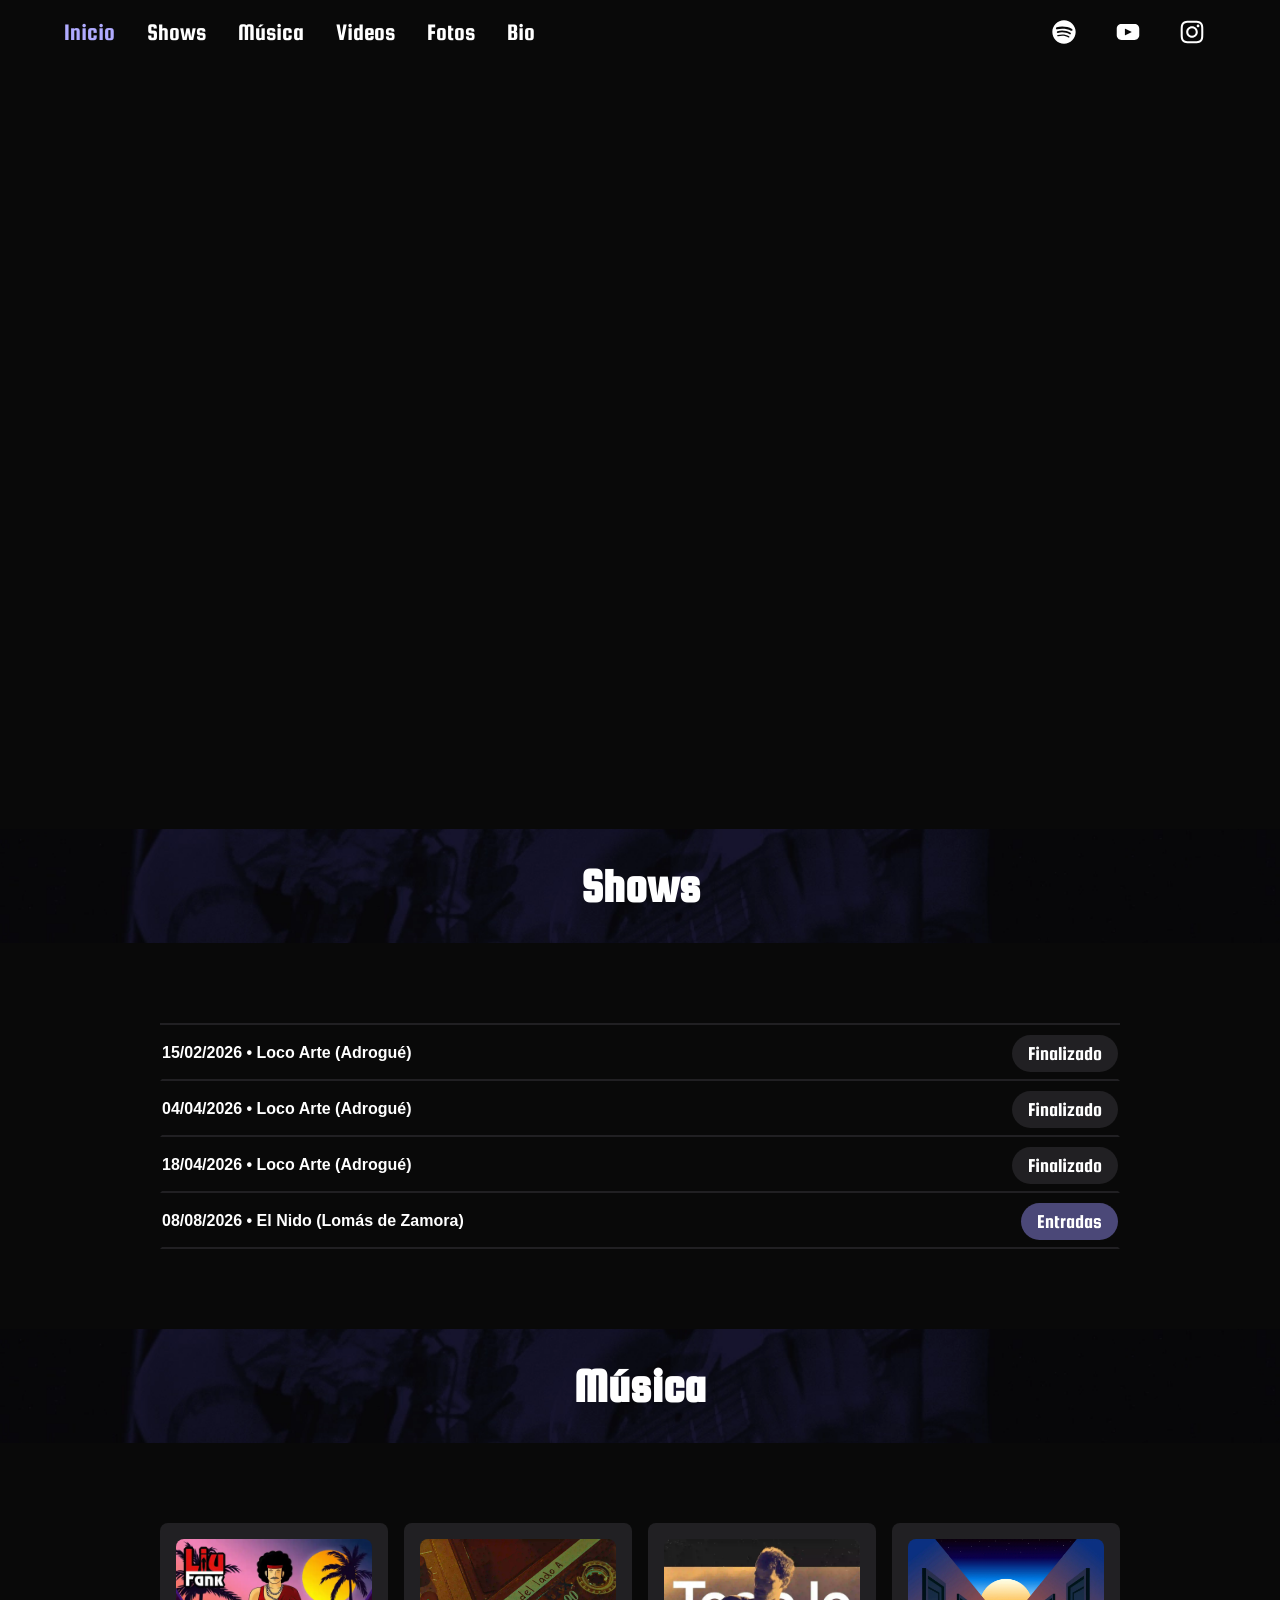
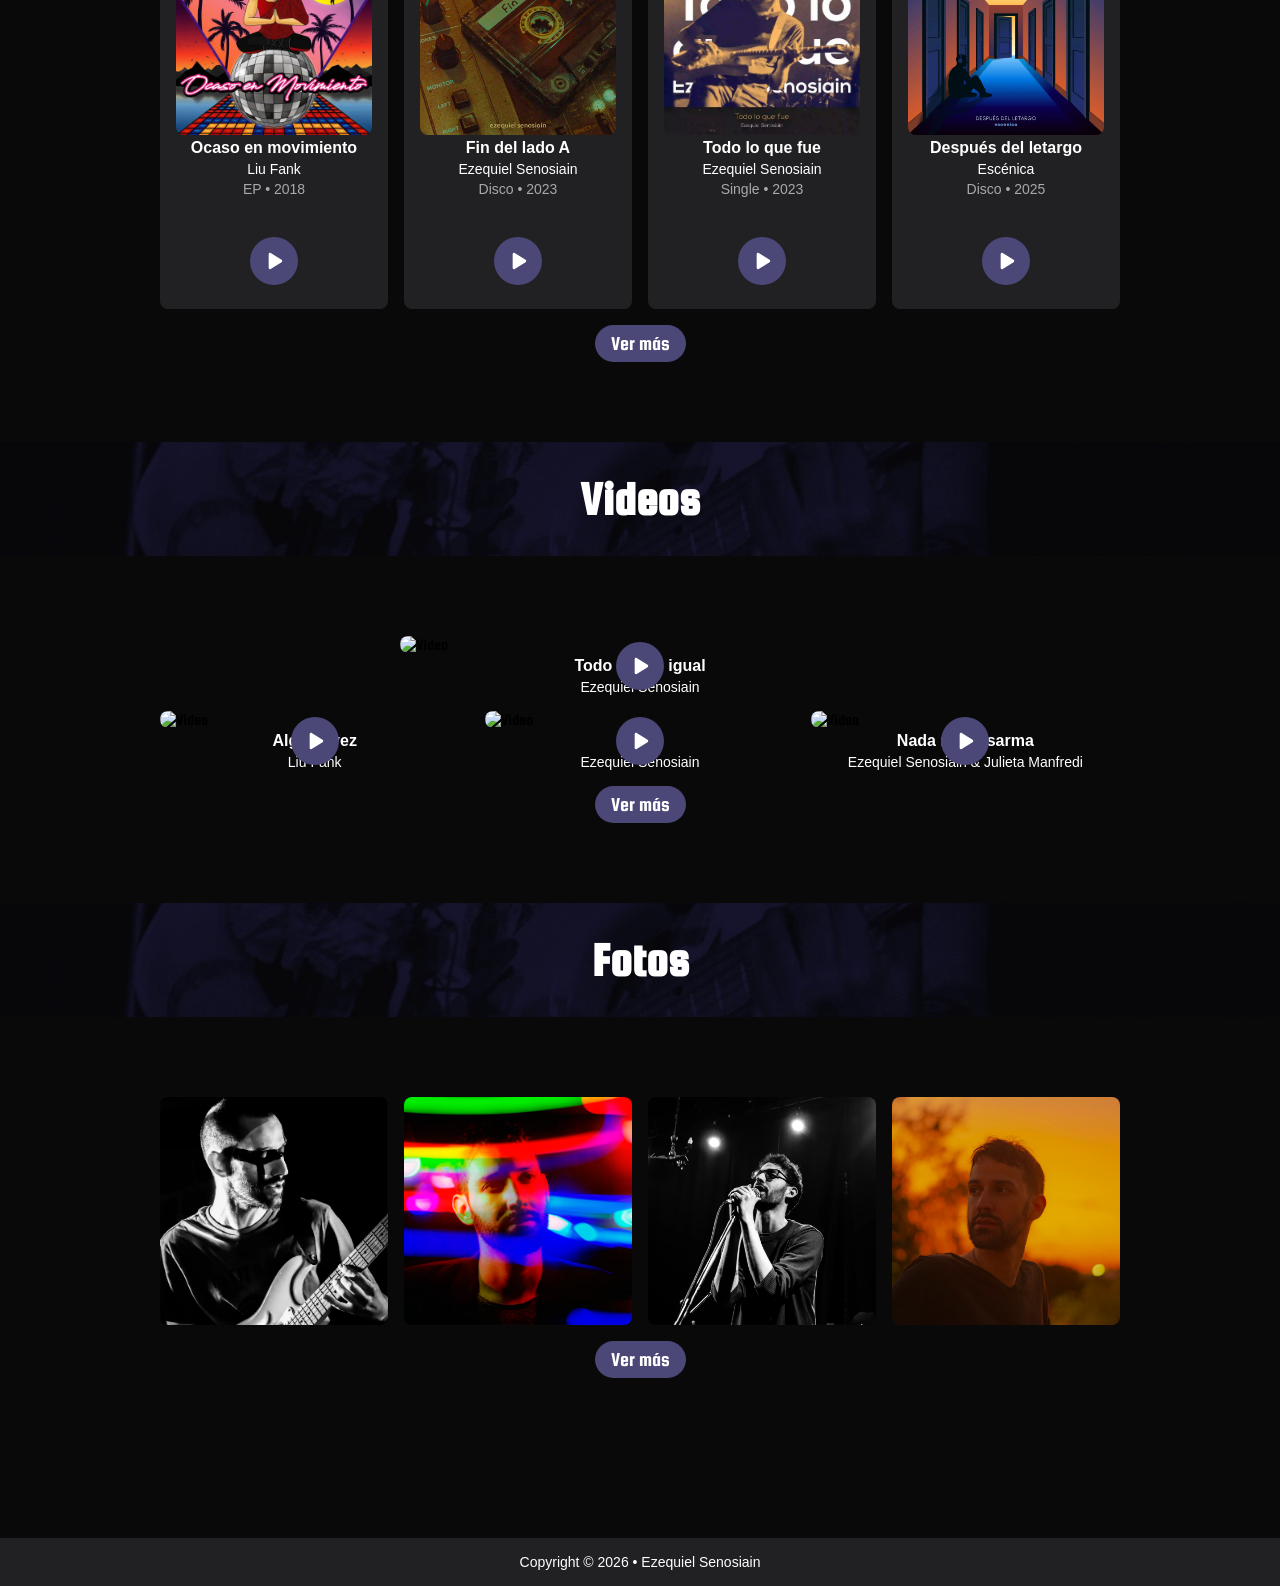
==== index.html @ 1e5896a6 "Ajuste nav 2" ====
<!DOCTYPE html>
<html lang="es">

<head>
  <meta charset="UTF-8">
  <meta name="viewport" content="width=device-width, initial-scale=1.0">
  <meta name="description" content="Página principal de Ezequiel Senosiain">
  <meta name="keywords" content="Rock, Pop, Música, Banda, Ezequiel Senosiain">
  <title>Ezequiel Senosiain Música</title>
  <link rel="icon" href="img/favicon.ico">
  <link rel="stylesheet" href="css/style.css">
  <link rel="preconnect" href="https://fonts.googleapis.com">
  <link rel="preconnect" href="https://fonts.gstatic.com" crossorigin>
  <link href="https://fonts.googleapis.com/css2?family=Squada+One&display=swap" rel="stylesheet">
</head>

<body>
  <div class="page-content">
    <nav>
      <div class="navbar-container">
        <div class="navbar-menu">
          <button class="menu-button">
            <img src="img/icon-menu.svg" alt="Menú">
          </button>
          <div class="mobile-menu">
            <a style="color:#b0abff;">Inicio</a>
            <a href="#shows">Shows</a>
            <a href="#musica">Música</a>
            <a href="#videos">Videos</a>
            <a href="#fotos">Fotos</a>
            <a href="#bio">Bio</a>
          </div>
        </div>
        <div class="navbar-list">
          <a style="color:#b0abff;">Inicio</a>
          <a href="#shows">Shows</a>
          <a href="#musica">Música</a>
          <a href="#videos">Videos</a>
          <a href="#fotos">Fotos</a>
          <a href="#bio">Bio</a>
        </div>
        <div class="navbar-icon">
          <a href="https://open.spotify.com/intl-es/artist/4K44rSnCrC6ad8hj2NhEwT?si=UeeBcHFSRdKjfZlVwPXPOQ"
            target="_blank">
            <img src="img/icon-spotify.svg" alt="Spotify">
          </a>
          <a href="https://www.youtube.com/@ezesenosiain" target="_blank">
            <img src="img/icon-youtube.svg" alt="YouTube">
          </a>
          <a href="https://www.instagram.com/ezesenosiain/" target="_blank">
            <img src="img/icon-instagram.svg" alt="Instagram">
          </a>
        </div>
      </div>
    </nav>
    <section class="hero">
      <div class="slide"></div>
      <div class="slide"></div>
      <div class="slide"></div>
      <div class="slide"></div>
    </section>
    <section id="shows" class="shows-section">
      <div class="title-container">
        <h2>Shows</h2>
      </div>
      <hr class="line">
      <div class="event">
        <div class="line-event">
          <h3>15/02/2026 • Loco Arte (Adrogué)</h3>
          <a class="button" style="background-color:#212023;">
            Finalizado
          </a>
        </div>
      </div>
      <div class="event">
        <div class="line-event">
          <h3>04/04/2026 • Loco Arte (Adrogué)</h3>
          <a class="button" style="background-color:#212023;">
            Finalizado
          </a>
        </div>
      </div>
      <div class="event">
        <div class="line-event">
          <h3>18/04/2026 • Loco Arte (Adrogué)</h3>
          <a class="button" style="background-color:#212023;">
            Finalizado
          </a>
        </div>
      </div>
      <div class="event">
        <div class="line-event">
          <h3>08/08/2026 • El Nido (Lomás de Zamora)</h3>
          <a class="button" href="#" target="_blank">
            Entradas
          </a>
        </div>
      </div>
    </section>
    <section id="musica" class="music-section">
      <div class="title-container">
        <h2>Música</h2>
      </div>
      <div class="cards-music">
        <div class="card-music-container">
          <div class="card-music-content">
            <img src="img/cover-liufank.webp" alt="Ocaso en movimiento" class="disc-cover">
            <h3>Ocaso en movimiento</h3>
            <p>Liu Fank</p>
            <p class="music-year">EP • 2018</p>
          </div>
          <div class="icon-play">
            <a href="https://open.spotify.com/intl-es/album/2t55ZbEkxcFBUMgRE4lZax?si=_8STKxIXREKU5x-Nero0jQ"
              target="_blank">
              <img src="img/icon-play.svg" alt="Play">
            </a>
          </div>
        </div>
        <div class="card-music-container">
          <div class="card-music-content">
            <img src="img/cover-findelladoa.webp" alt="Fin del lado A" class="disc-cover">
            <h3>Fin del lado A</h3>
            <p>Ezequiel Senosiain</p>
            <p class="music-year">Disco • 2023</p>
          </div>
          <div class="icon-play">
            <a href="https://open.spotify.com/intl-es/album/6UKOVWnMzSbBM662RzM1a7?si=0-JkX3CyQ8q1DPiOK93d9A"
              target="_blank">
              <img src="img/icon-play.svg" alt="Play">
            </a>
          </div>
        </div>
        <div class="card-music-container">
          <div class="card-music-content">
            <img src="img/cover-todoloquefue.webp" alt="Todo lo que fue" class="disc-cover">
            <h3>Todo lo que fue</h3>
            <p>Ezequiel Senosiain</p>
            <p class="music-year">Single • 2023</p>
          </div>
          <div class="icon-play">
            <a href="https://open.spotify.com/intl-es/track/05XVFDAAZY1Ipnfu5CLjnl?si=95dc203174614f52" target="_blank">
              <img src="img/icon-play.svg" alt="Play">
            </a>
          </div>
        </div>
        <div class="card-music-container">
          <div class="card-music-content">
            <img src="img/cover-escenica.webp" alt="Después del letargo" class="disc-cover">
            <h3>Después del letargo</h3>
            <p>Escénica</p>
            <p class="music-year">Disco • 2025</p>
          </div>
          <div class="icon-play">
            <a href="https://open.spotify.com/intl-es/album/4aRHLbcKeiA76E1z8jkJA0?si=Go7uL-JCRTO-aL_GE3U2ag"
              target="_blank">
              <img src="img/icon-play.svg" alt="Play">
            </a>
          </div>
        </div>
      </div>
      <div class="button-container">
        <a class="button" href="sections/musica.html">
          Ver más
        </a>
      </div>
    </section>
    <section id="videos" class="video-section">
      <div class="title-container">
        <h2>Videos</h2>
      </div>
      <div class="video-card" data-video="gJ23t1LAoVU">
        <img src="https://img.youtube.com/vi/gJ23t1LAoVU/maxresdefault.jpg" alt="Video">
        <div class="play-button">
          <img src="img/icon-play.svg" alt="Play">
        </div>
        <h3>Todo siguió igual</h3>
        <p>Ezequiel Senosiain</p>
      </div>
      <div class="cards-video">
        <div class="video-card-2" data-video="E89IVzqG6W4">
          <img src="https://img.youtube.com/vi/E89IVzqG6W4/maxresdefault.jpg" alt="Video">
          <div class="play-button">
            <img src="img/icon-play.svg" alt="Play">
          </div>
          <h3>Alguna vez</h3>
          <p>Liu Fank</p>
        </div>
        <div class="video-card-2" data-video="8SYBSenbj8k">
          <img src="https://img.youtube.com/vi/8SYBSenbj8k/maxresdefault.jpg" alt="Video">
          <div class="play-button">
            <img src="img/icon-play.svg" alt="Play">
          </div>
          <h3>Viaje</h3>
          <p>Ezequiel Senosiain</p>
        </div>
        <div class="video-card-2" data-video="ojiI0A5KMuk">
          <img src="https://img.youtube.com/vi/ojiI0A5KMuk/maxresdefault.jpg" alt="Video">
          <div class="play-button">
            <img src="img/icon-play.svg" alt="Play">
          </div>
          <h3>Nada me desarma</h3>
          <p>Ezequiel Senosiain & Julieta Manfredi</p>
        </div>
      </div>
      <div class="button-container">
        <a class="button" href="sections/videos.html">
          Ver más
        </a>
      </div>
    </section>
    <section id="fotos" class="foto-section">
      <div class="title-container">
        <h2>Fotos</h2>
      </div>
      <div class="gallery">
        <div class="gallery-item">
          <img src="img/foto-9.webp" alt="Kabuki">
        </div>
        <div class="gallery-item">
          <img src="img/foto-17.webp" alt="Foto para perfil de Spotify">
        </div>
        <div class="gallery-item">
          <img src="img/foto-18.webp" alt="En vivo en El Padilla">
        </div>
        <div class="gallery-item">
          <img src="img/foto-19.webp" alt="Atardecer">
        </div>
      </div>
      <div class="image-modal">
        <span class="close-image">✕</span>
        <img id="modalImage" src="" alt="">
      </div>
      <div class="button-container">
        <a class="button" href="sections/fotos.html">
          Ver más
        </a>
      </div>
    </section>
  </div>
  <footer>
    <p>Copyright © 2026 • Ezequiel Senosiain</p>
  </footer>
  <div class="video-modal">
    <div class="modal-content">
      <button class="close-video">✕
      </button>
      <iframe id="youtubePlayer" allow="autoplay; encrypted-media; picture-in-picture" allowfullscreen>
      </iframe>
    </div>
  </div>
  <script src="js/script.js"></script>
</body>

</html>
---- css/style.css ----
* {
box-sizing: border-box;
}

html {
scroll-behavior: smooth;
}

body {
margin: 0;
min-height: 100vh;
display: flex;
flex-direction: column;
background: #090909;
font-family: "Squada One", sans-serif;
font-weight: 400;
font-style: normal;
}

.page-content {
flex: 1;
}

nav {
height: 4rem;
background: #090909;
display: flex;
align-items: center;
}

.navbar-container {
width: 100%;
padding: 0 4rem;
display: flex;
align-items: center;
justify-content: space-between;
}

.navbar-container a {
color: #FFF;
text-decoration: none;
}

.navbar-container a:hover {
color: #b0abff;
}

.navbar-list {
display: flex;
gap: 2rem;
font-size: 1.5rem;
}

.title-container {
background-image: url("../img/back-title.webp");
background-size: cover;
background-position: center;
background-repeat: no-repeat;
display: flex;
justify-content: center;
padding: 2rem 0;
margin-bottom: 5rem;
width: 100%;
}

h2 {
color: #FFF;
margin: 0rem;
font-size: 3rem;
}

.navbar-menu {
display: none;
position: static;
}

.menu-button {
background: none;
border: none;
cursor: pointer;
padding: 0;
}

.menu-button img {
width: 2rem;
}

.mobile-menu {
display: none;
position: absolute;
top: 4rem;
left: 0;
right: 0;
width: 100%;
flex-direction: column;
align-items: center;
gap: 1rem;
padding: 1rem 0 1.5rem 0;
background: #090909;
z-index: 10;
font-size: 1.5rem;
}

.mobile-menu.active {
display: flex;
}

.navbar-icon {
display: flex;
gap: 1rem;
}

.navbar-icon a {
width: 3rem;
height: 3rem;
}

.navbar-icon a:hover {
border-radius: 100%;
background: #4b4878;
}

.hero {
position: relative;
height: 85vh;
overflow: hidden;
background: #090909;
}

.slide {
position: absolute;
inset: 0;
background-size: cover;
background-position: top center;
opacity: 0;
animation: heroSlider 20s infinite;
}

.slide:nth-child(1) {
background-image: url("../img/banner1.webp");
}

.slide:nth-child(2) {
background-image: url("../img/banner2.webp");
animation-delay: 5s;
}

.slide:nth-child(3) {
background-image: url("../img/banner3.webp");
animation-delay: 10s;
}

.slide:nth-child(4) {
background-image: url("../img/banner4.webp");
animation-delay: 15s;
}

@keyframes heroSlider {
0%,
100% {
  opacity: 0;
}

5%,
25% {
  opacity: 1;
}

30% {
  opacity: 0;
}
}

.all-music-card {
display: flex;
flex-direction: column;
gap: 1rem;
}

.cards-music {
display: grid;
grid-template-columns: repeat(4, 1fr);
gap: 1rem;
padding: 0rem 10rem;
}

.card-music-container {
width: 15rem;
display: flex;
flex-direction: column;
align-items: center;
gap: 2rem;
background: #212023;
border-radius: 8px;
padding: 1rem;
width: 100%;
justify-content: space-between;
}

.card-music-content {
display: flex;
flex-direction: column;
align-items: center;
gap: 0.25rem;
}

.disc-cover {
width: 100%;
border-radius: 8px;
}

h3,
p {
color: white;
text-align: center;
margin: 0;
}

h3 {
font-family: 'Segoe UI', Tahoma, Geneva, Verdana, sans-serif;
font-size: 1rem;
}

p {
font-family: 'Segoe UI', Tahoma, Geneva, Verdana, sans-serif;
font-size: .875rem;
}

.music-year {
color: #a9a9a9;
}

.icon-play a {
display: flex;
align-items: center;
justify-content: center;
width: 3rem;
height: 3rem;
margin: .5rem 0;
border-radius: 100%;
background:#4b4878;
}

.icon-play a:hover {
background:#2e2c4b;
}

.icon-play img {
width: 2rem;
height: 2rem;
}

.button-container {
display: flex;
justify-content: center;
margin: 1rem 0rem 5rem 0rem;
}

.button {
padding: .5rem 1rem;
border-radius: 9999px;
color: white;
text-decoration: none;
font-size: 1.25rem;
background: #4b4878;
}

.button:hover {
background: #2e2c4b;
}

.block-text {
display: flex;
height: 4rem;
align-items: center;
justify-content: center;
}

.video-card {
display: flex;
flex-direction: column;
align-items: center;
position: relative;
cursor: pointer;
width: 100%;
height: auto;
padding: 0rem 25rem;
border-radius: 8px;
gap: 0.25rem;
}

.video-card img {
width: 100%;
display: block;
border-radius: 8px;
}

.cards-video {
display: grid;
grid-template-columns: repeat(3, 1fr);
gap: 1rem;
margin: 1rem 10rem;
}

.video-card-2 {
display: flex;
flex-direction: column;
align-items: center;
position: relative;
cursor: pointer;
width: 100%;
height: auto;
border-radius: 8px;
gap: 0.25rem;
}

.video-card-2 img {
width: 100%;
display: block;
border-radius: 8px;
}

.play-button {
position: absolute;
top: 50%;
left: 50%;
transform: translate(-50%, -50%);
display: flex;
align-items: center;
justify-content: center;
width: 3rem;
height: 3rem;
border-radius: 100%;
background:#4b4878;
}

.play-button:hover {
background:#2e2c4b;
}

.play-button img {
width: 2rem;
height: 2rem;
}

.video-modal {
display: none;
position: fixed;
inset: 0;
background: rgba(0, 0, 0, .85);
justify-content: center;
align-items: center;
z-index: 999;
}

.video-modal.active {
display: flex;
}

.modal-content {
width: 90%;
max-width: 1000px;
}

.modal-content iframe {
width: 100%;
aspect-ratio: 16/9;
}

.gallery-content {
display: flex;
flex-direction: column;
gap: 1rem;
}

.gallery {
display: grid;
grid-template-columns: repeat(4, 1fr);
gap: 1rem;
padding: 0 10rem;
}

.gallery-item {
aspect-ratio: 1;
overflow: hidden;
border-radius: 8px;
cursor: pointer;
}

.gallery-item img {
width: 100%;
height: 100%;
object-fit: cover;
transition: transform .3s ease;
}

.gallery-item:hover img {
transform: scale(1.08);
}

.image-modal {
position: fixed;
inset: 0;
background: rgba(0, 0, 0, .9);
display: none;
justify-content: center;
align-items: center;
z-index: 999;
}

.image-modal.active {
display: flex;
}

.image-modal img {
max-width: 90%;
max-height: 90%;
object-fit: contain;
}

.close-image {
position: absolute;
top: 2rem;
right: 2rem;
color: white;
font-size: 2rem;
cursor: pointer;
}

.shows-section {
padding-bottom: 5rem;
}

.event {
width: 100%;
padding: 0 10rem;
}

.line {
margin: 0 10rem;
border: 1px solid #212023;
}

.line-event {
display: flex;
flex-direction: row;
align-items: center;
justify-content: space-between;
height: 3.5rem;
border: 2px solid #090909;
border-bottom-color: #212023;
}

footer {
display: flex;
flex-direction: column;
background-color: #212023;
display: flex;
justify-content: center;
margin-top: 5rem;
height: 3rem;
align-items: center;
}

@media(max-width:1024px) {
.navbar-container {
padding: 0 1rem;
}

.cards-music {
display: grid;
grid-template-columns: repeat(2, 1fr);
padding: 0rem 1rem;
}

.card-music-container {
gap: 1rem;
}

.video-card {
padding: 0rem 1rem;
}

.modal-content {
width: 100%;
padding: 0rem 1rem;
}

.cards-video {
grid-template-columns: repeat(1, 1fr);
margin: 1rem 1rem;
gap: 1rem;
}

.gallery {
grid-template-columns: repeat(2, 1fr);
padding: 0 1rem;
}

#modalImage {
padding: 1rem;
}

.image-modal img {
max-width: 100%;
max-height: 100%;
}

.line {
margin: 0 1rem;
}

.event {
padding: 0 1rem;
}

.line-event {
padding: 0 1rem;
}
}

@media(max-width:768px) {
nav {
height: auto;
min-height: 4rem;
}

.navbar-container {
flex-wrap: wrap;
}

.navbar-container {
padding: 0 rem;
}

.navbar-menu {
display: block;
}

.navbar-list {
display: none;
}

.hero {
height: 60vh;
}

.line-event {
flex-direction: column;
justify-content: center;
gap: 1rem;
height: 7.5rem;
}
}
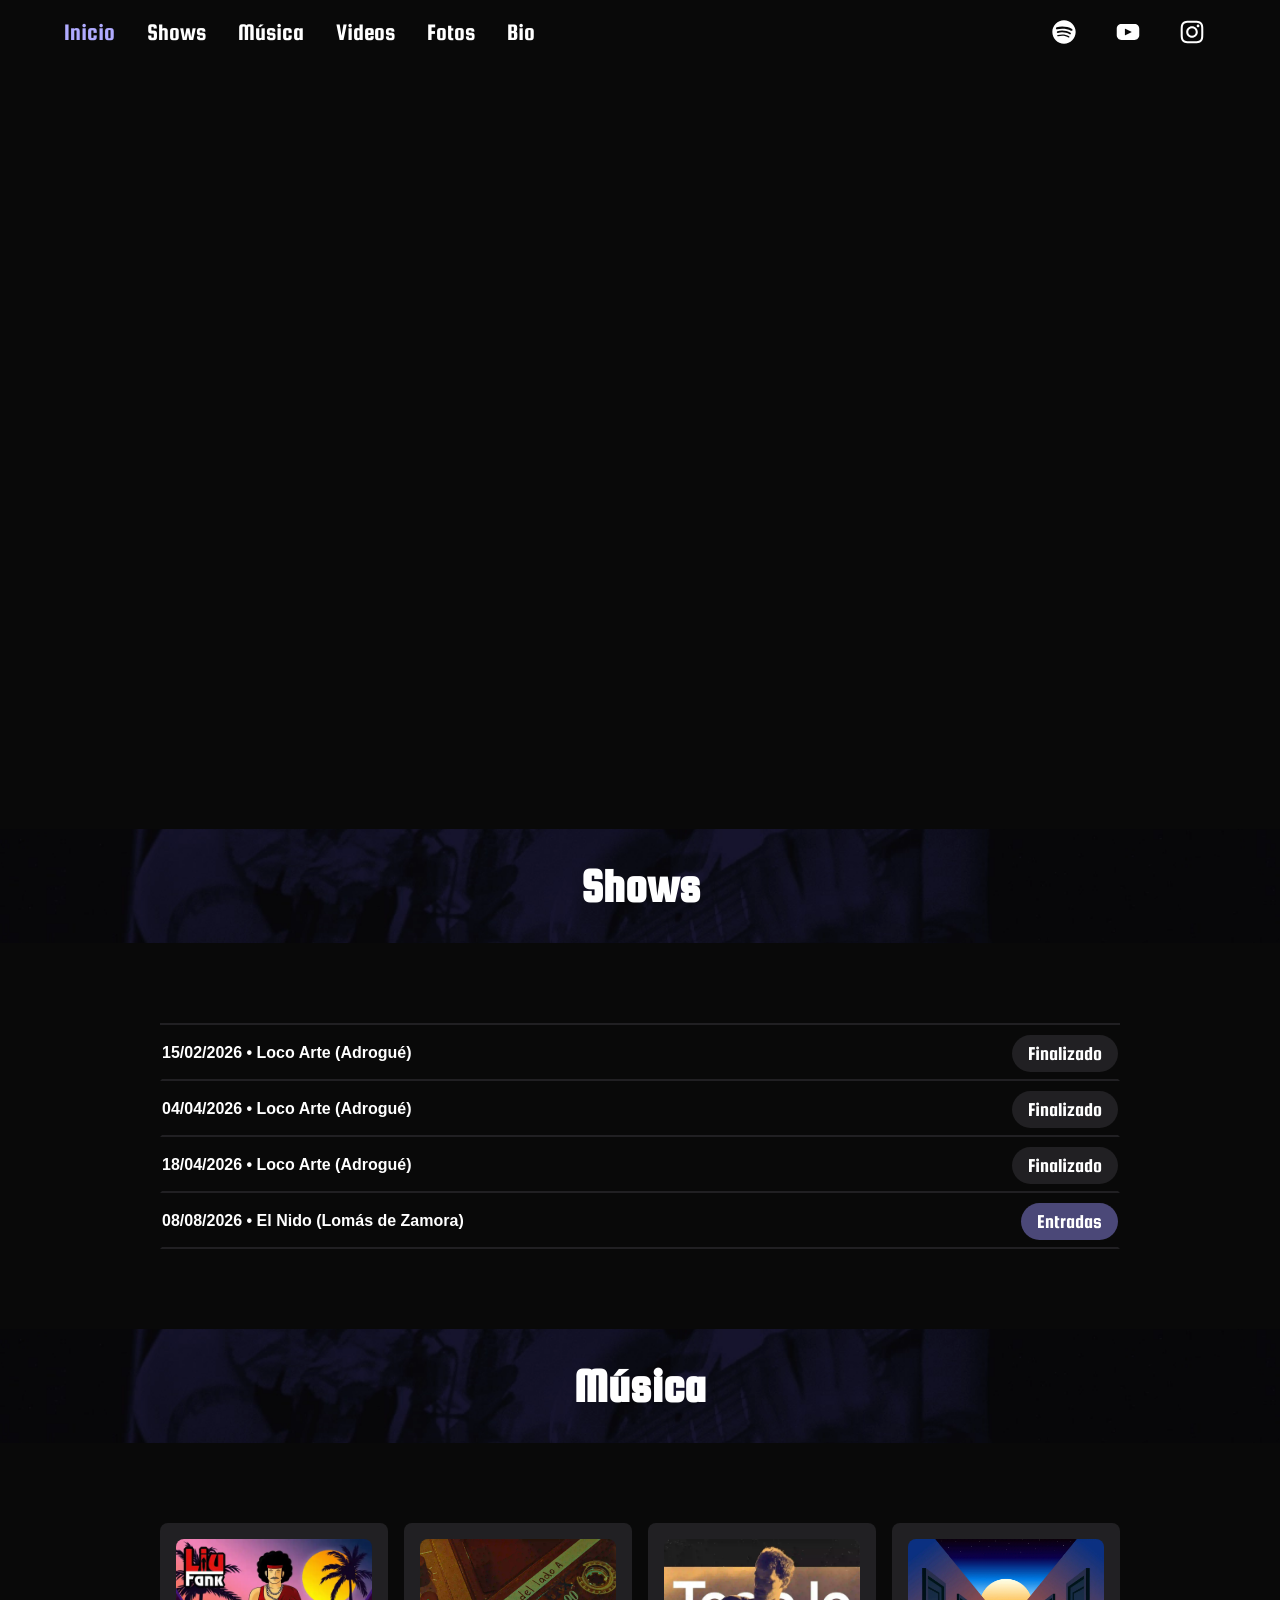
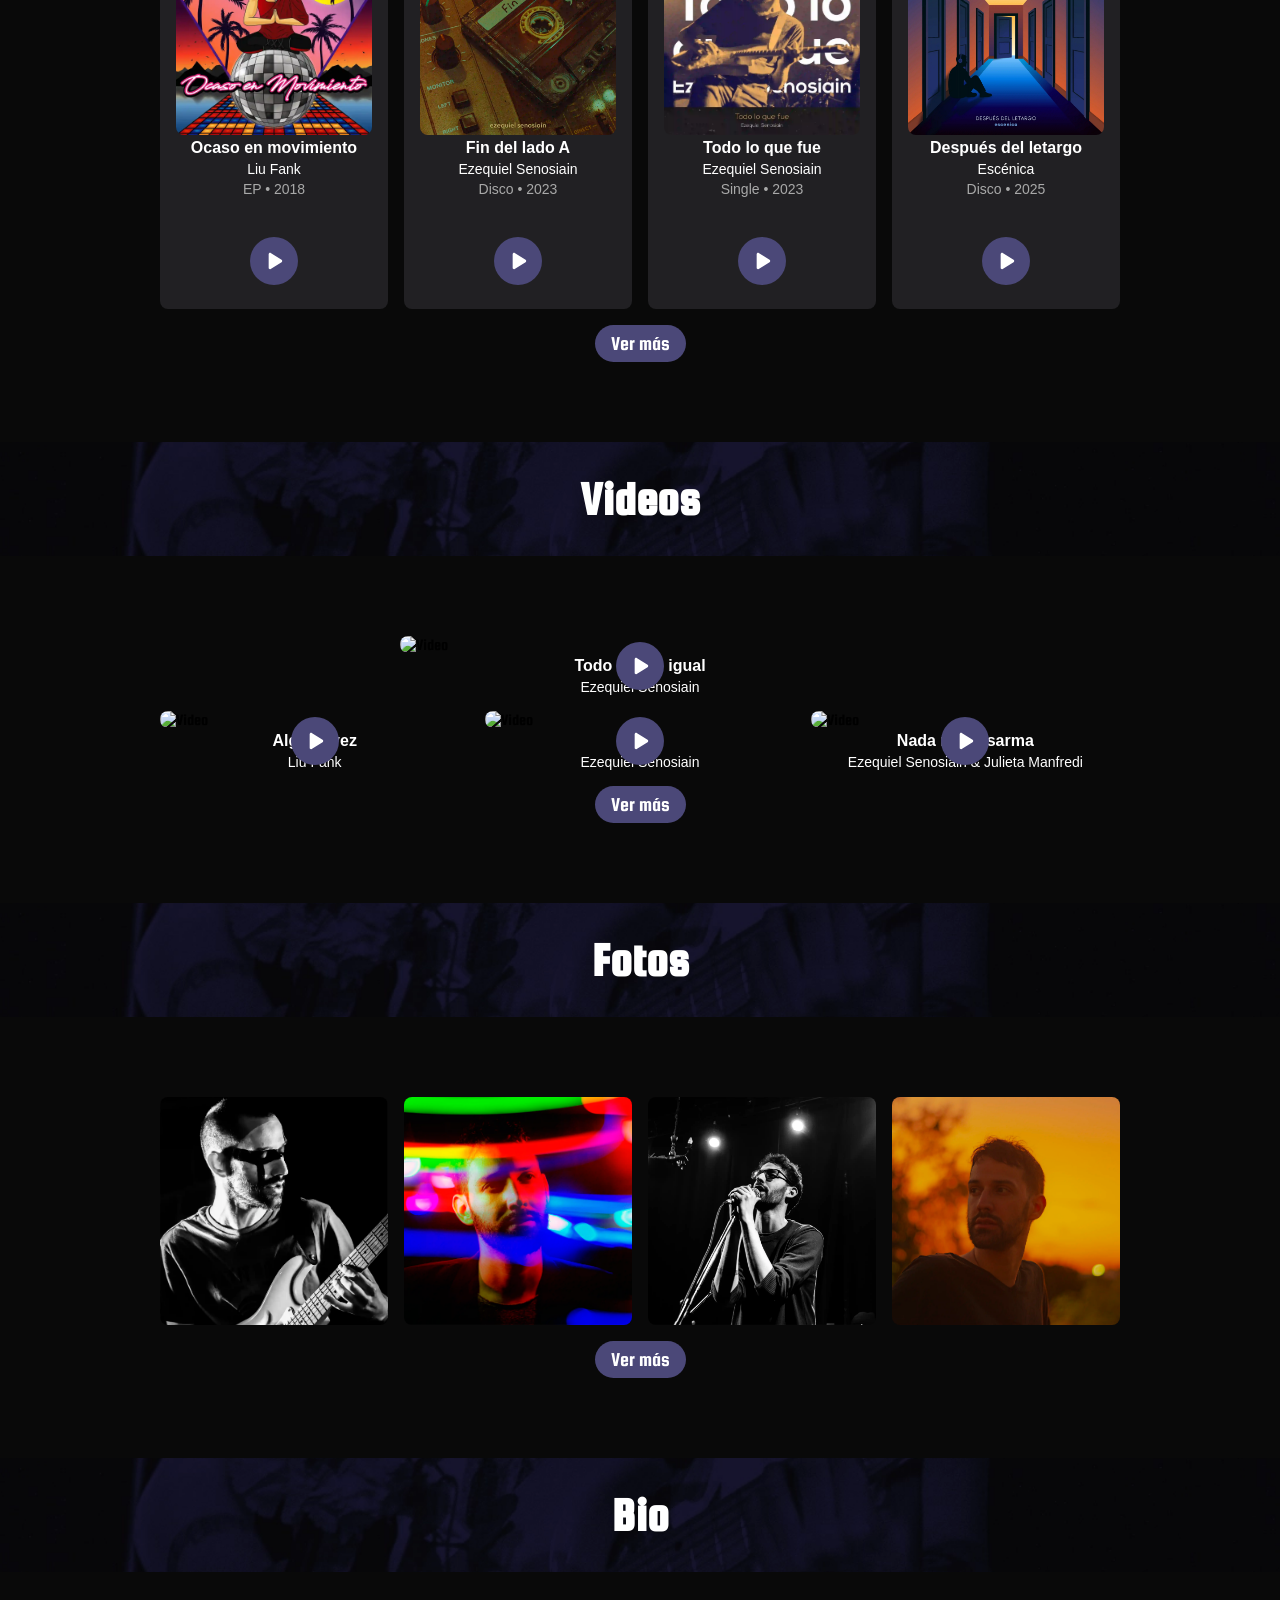
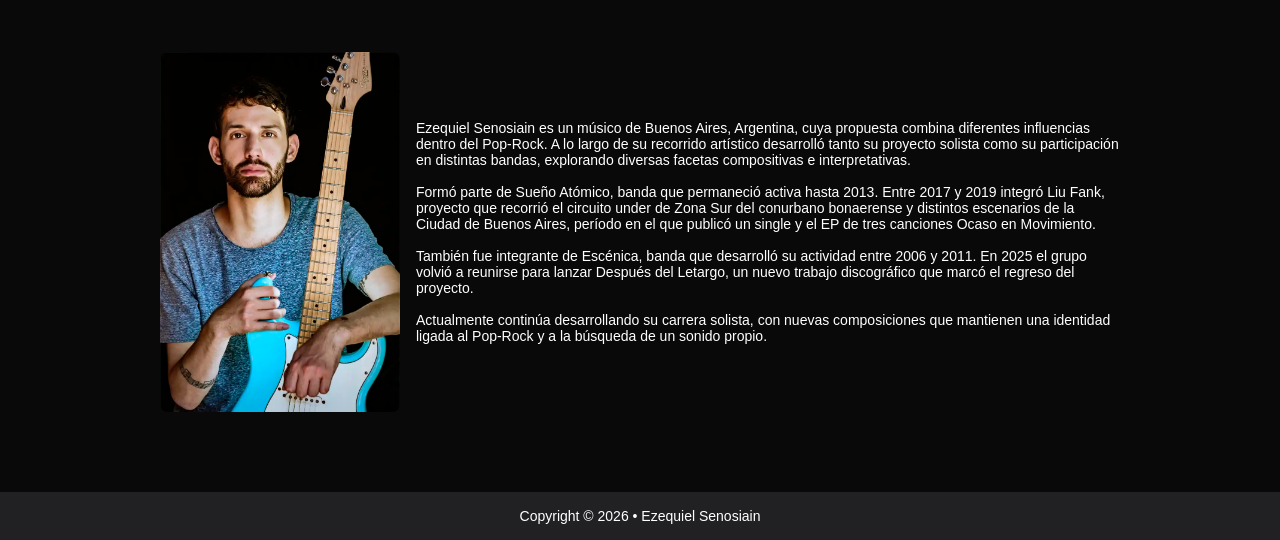
==== commit eebe97a9: "Sección de Bio" ====
--- a/index.html
+++ b/index.html
@@ -236,6 +236,27 @@
         </a>
       </div>
     </section>
+    <section id="bio" class="bio-section">
+      <div class="title-container">
+        <h2>Bio</h2>
+      </div>
+      <div class="bio-content">
+        <img class="foto-bio" src="img/foto-16.webp" alt="Ezequiel Senosiain">
+        <p class="bio-text">Ezequiel Senosiain es un músico de Buenos Aires, Argentina, cuya propuesta combina
+          diferentes influencias dentro del Pop-Rock. A lo
+          largo de su recorrido artístico desarrolló tanto su proyecto solista como su participación en distintas
+          bandas, explorando diversas facetas compositivas e interpretativas.<br><br>
+          Formó parte de Sueño Atómico, banda que permaneció activa hasta 2013. Entre 2017 y 2019 integró Liu Fank,
+          proyecto que recorrió el circuito under de Zona Sur del conurbano bonaerense y distintos escenarios de la
+          Ciudad de Buenos Aires, período en el que publicó un single y el EP de tres canciones Ocaso en
+          Movimiento.<br><br>
+          También fue integrante de Escénica, banda que desarrolló su actividad entre 2006 y 2011. En 2025 el grupo
+          volvió a reunirse para lanzar Después del Letargo, un nuevo trabajo discográfico que marcó el regreso del
+          proyecto.<br><br>
+          Actualmente continúa desarrollando su carrera solista, con nuevas composiciones que mantienen una identidad
+          ligada al Pop-Rock y a la búsqueda de un sonido propio.</p>
+      </div>
+    </section>
   </div>
   <footer>
     <p>Copyright © 2026 • Ezequiel Senosiain</p>
--- a/css/style.css
+++ b/css/style.css
@@ -451,6 +451,24 @@
 border-bottom-color: #212023;
 }
 
+.bio-content {
+display: flex;
+margin: 0 10rem;
+gap: 1rem;
+align-items: center;
+}
+
+.foto-bio {
+width: 15rem;
+height: 100%;
+border-radius: 8px;
+object-fit: cover;
+}
+
+.bio-text {
+text-align: left;
+}
+
 footer {
 display: flex;
 flex-direction: column;
@@ -517,6 +535,10 @@
 .line-event {
 padding: 0 1rem;
 }
+
+.bio-content {
+margin: 0 1rem;
+}
 }
 
 @media(max-width:768px) {
@@ -551,4 +573,16 @@
 gap: 1rem;
 height: 7.5rem;
 }
+
+.bio-content {
+flex-direction: column;
+margin: 0 1rem;
+gap: 1rem;
+}
+
+.foto-bio {
+width: 100%;
+height: 100%;
+object-fit: cover;
+}
 }
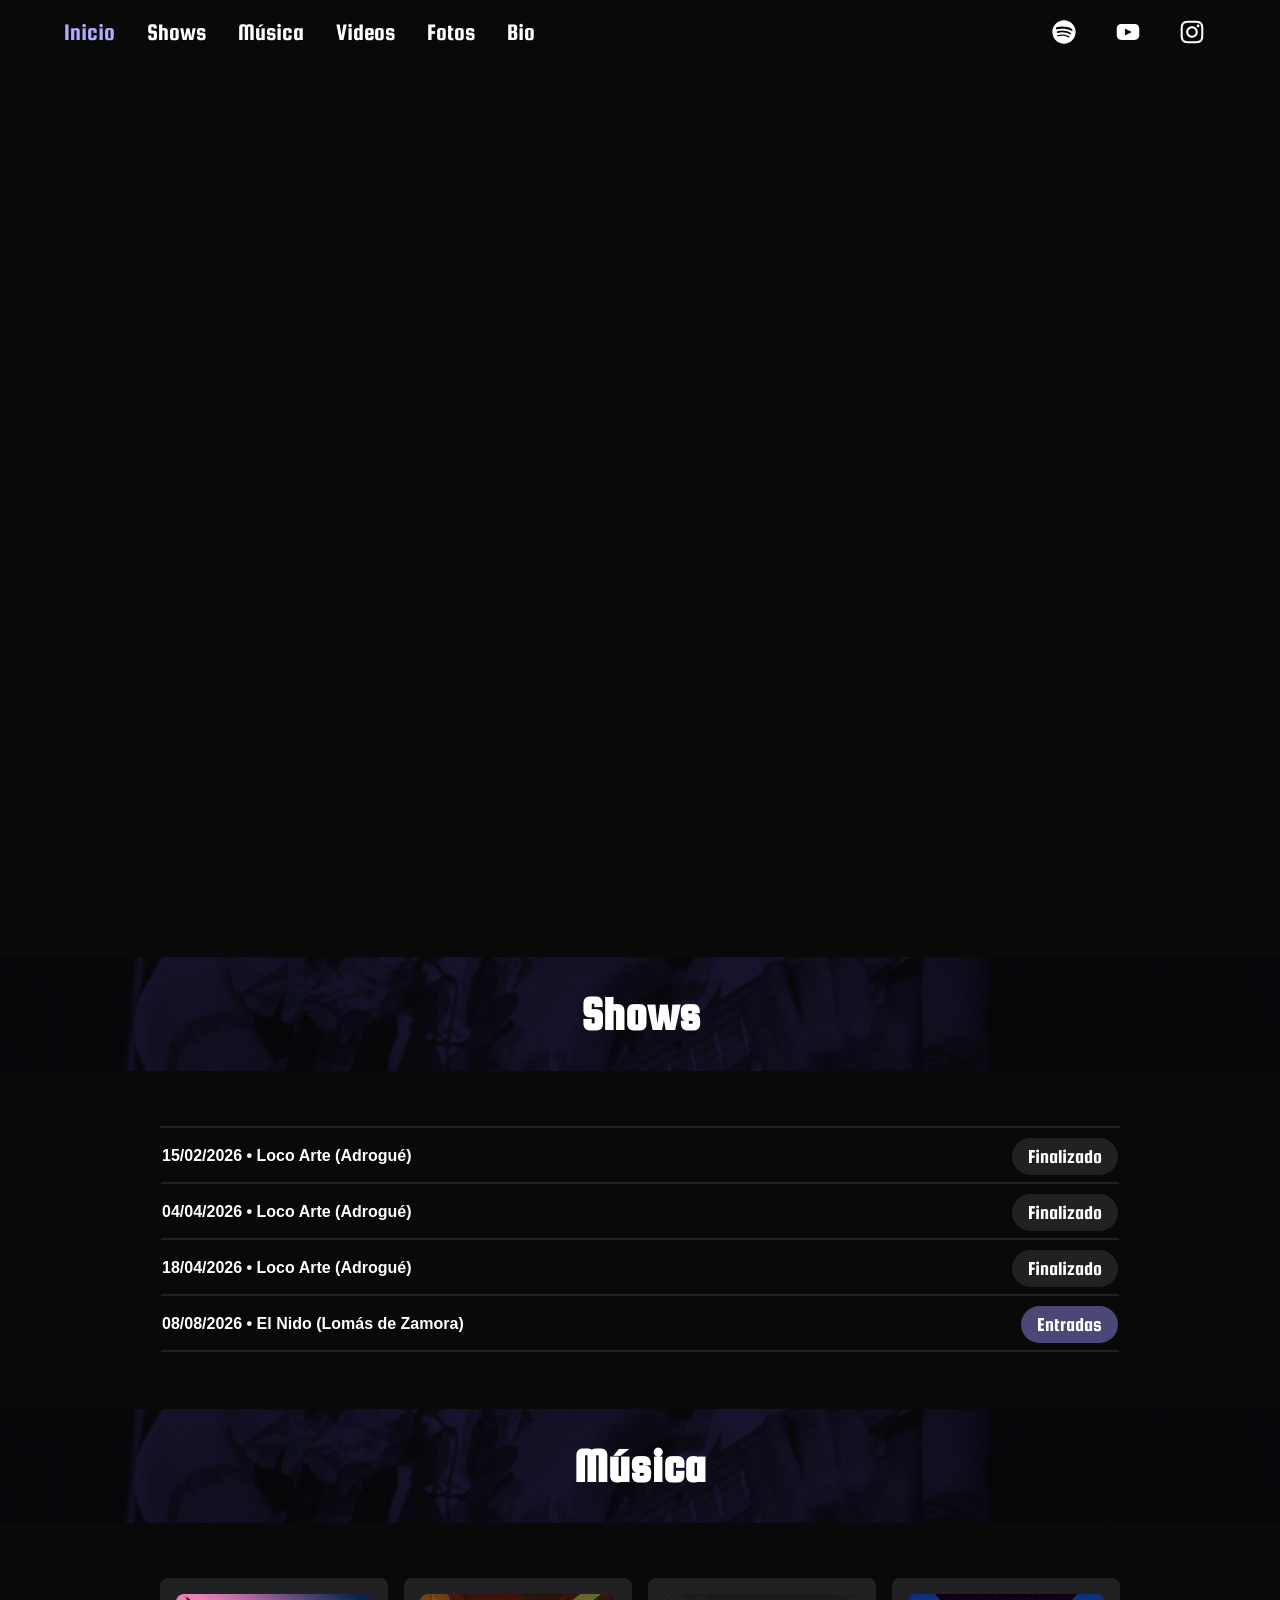
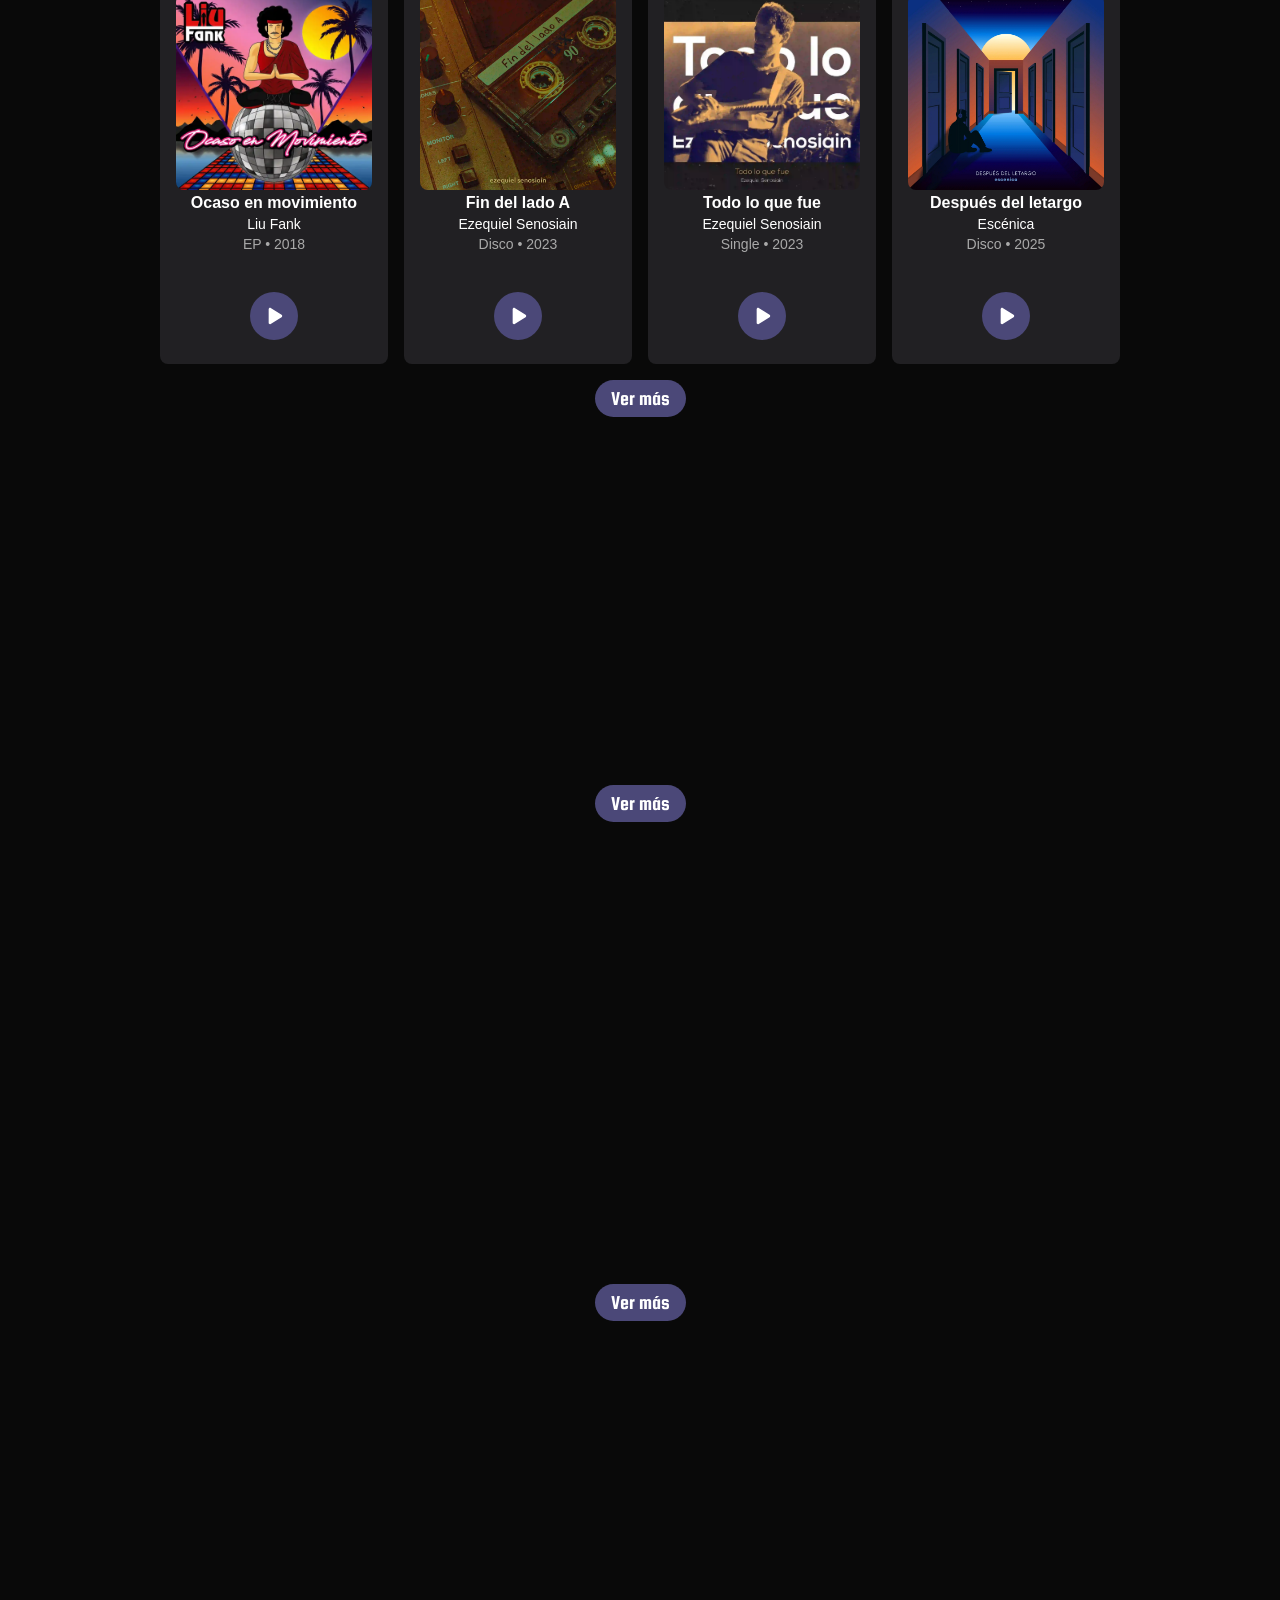
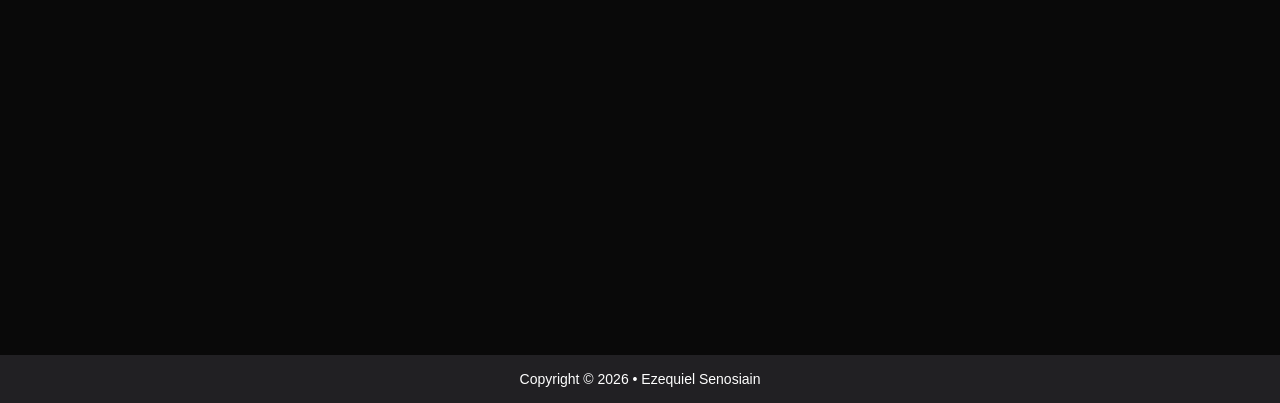
==== commit 7d73ed44: "Ajuste meta datos" ====
--- a/index.html
+++ b/index.html
@@ -4,9 +4,9 @@
 <head>
   <meta charset="UTF-8">
   <meta name="viewport" content="width=device-width, initial-scale=1.0">
-  <meta name="description" content="Página principal de Ezequiel Senosiain">
+  <meta name="description" content="Músico de Buenos Aires, Argentina, cuya propuesta combina diferentes influencias dentro del Pop-Rock">
   <meta name="keywords" content="Rock, Pop, Música, Banda, Ezequiel Senosiain">
-  <title>Ezequiel Senosiain Música</title>
+  <title>Ezequiel Senosiain | Sitio web oficial</title>
   <link rel="icon" href="img/favicon.ico">
   <link rel="stylesheet" href="css/style.css">
   <link rel="preconnect" href="https://fonts.googleapis.com">
--- a/css/style.css
+++ b/css/style.css
@@ -19,6 +19,7 @@
 
 .page-content {
 flex: 1;
+padding-top: 4rem;
 }
 
 nav {
@@ -26,6 +27,16 @@
 background: #090909;
 display: flex;
 align-items: center;
+position: fixed;
+top: 0;
+left: 0;
+width: 100%;
+z-index: 1000;
+transition: transform 0.3s ease;
+}
+
+nav.hide {
+transform: translateY(-100%);
 }
 
 .navbar-container {
@@ -122,9 +133,10 @@
 
 .hero {
 position: relative;
-height: 85vh;
+height: 100vh;
 overflow: hidden;
 background: #090909;
+margin-bottom: -2rem;
 }
 
 .slide {
@@ -253,7 +265,7 @@
 .button-container {
 display: flex;
 justify-content: center;
-margin: 1rem 0rem 5rem 0rem;
+margin: 1rem 0rem 1.5rem 0rem;
 }
 
 .button {
@@ -428,7 +440,7 @@
 }
 
 .shows-section {
-padding-bottom: 5rem;
+margin-bottom: 2rem;
 }
 
 .event {
@@ -475,14 +487,39 @@
 background-color: #212023;
 display: flex;
 justify-content: center;
-margin-top: 5rem;
+margin-top: 3.5rem;
 height: 3rem;
 align-items: center;
+}
+
+.reveal {
+opacity: 0;
+transform: translateY(40px);
+transition: opacity .8s ease, transform .8s ease;
+}
+
+.reveal.show {
+opacity: 1;
+transform: translateY(0);
+}
+
+.cards-music .reveal,
+.cards-video .reveal,
+.gallery .reveal {
+transition-delay: var(--delay);
+}
+
+.title-container.reveal {
+transform: translateY(25px);
 }
 
 @media(max-width:1024px) {
 .navbar-container {
 padding: 0 1rem;
+}
+
+.hero {
+height: 80vh;
 }
 
 .cards-music {
@@ -563,10 +600,6 @@
 display: none;
 }
 
-.hero {
-height: 60vh;
-}
-
 .line-event {
 flex-direction: column;
 justify-content: center;
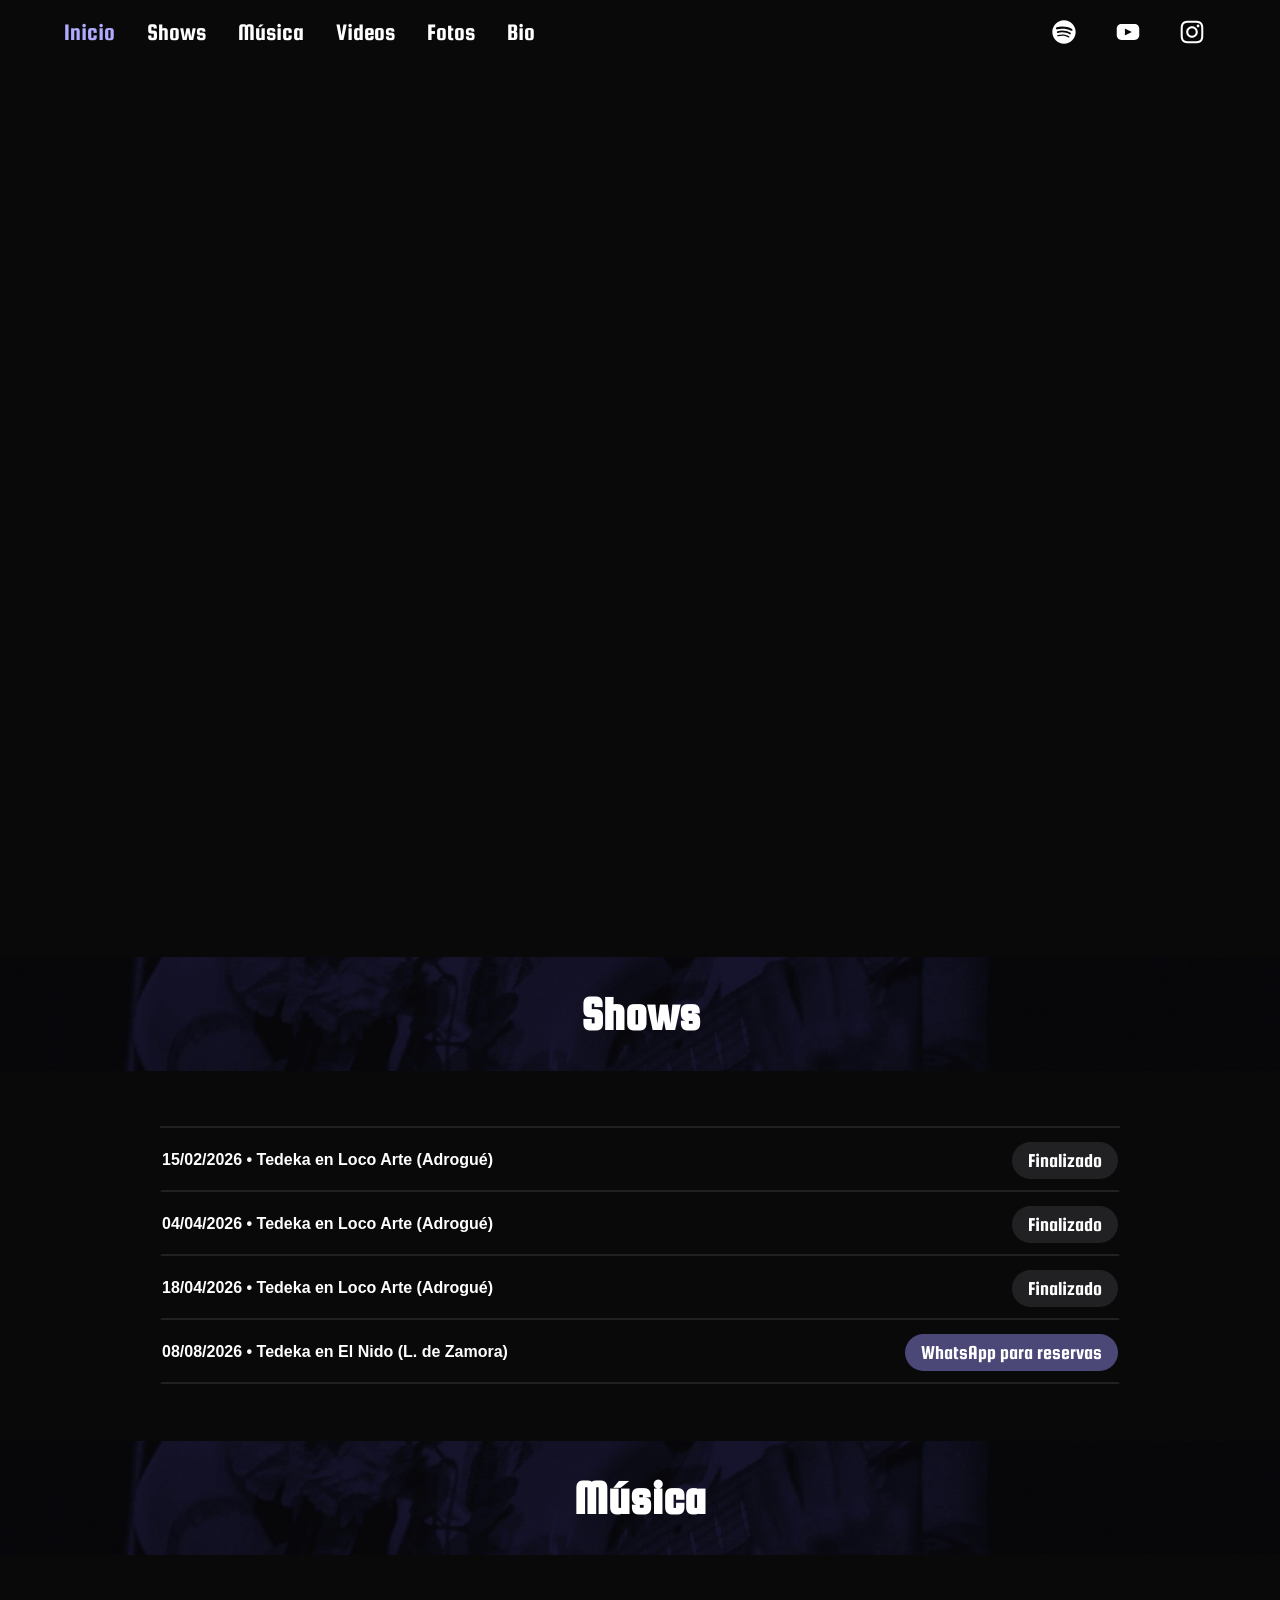
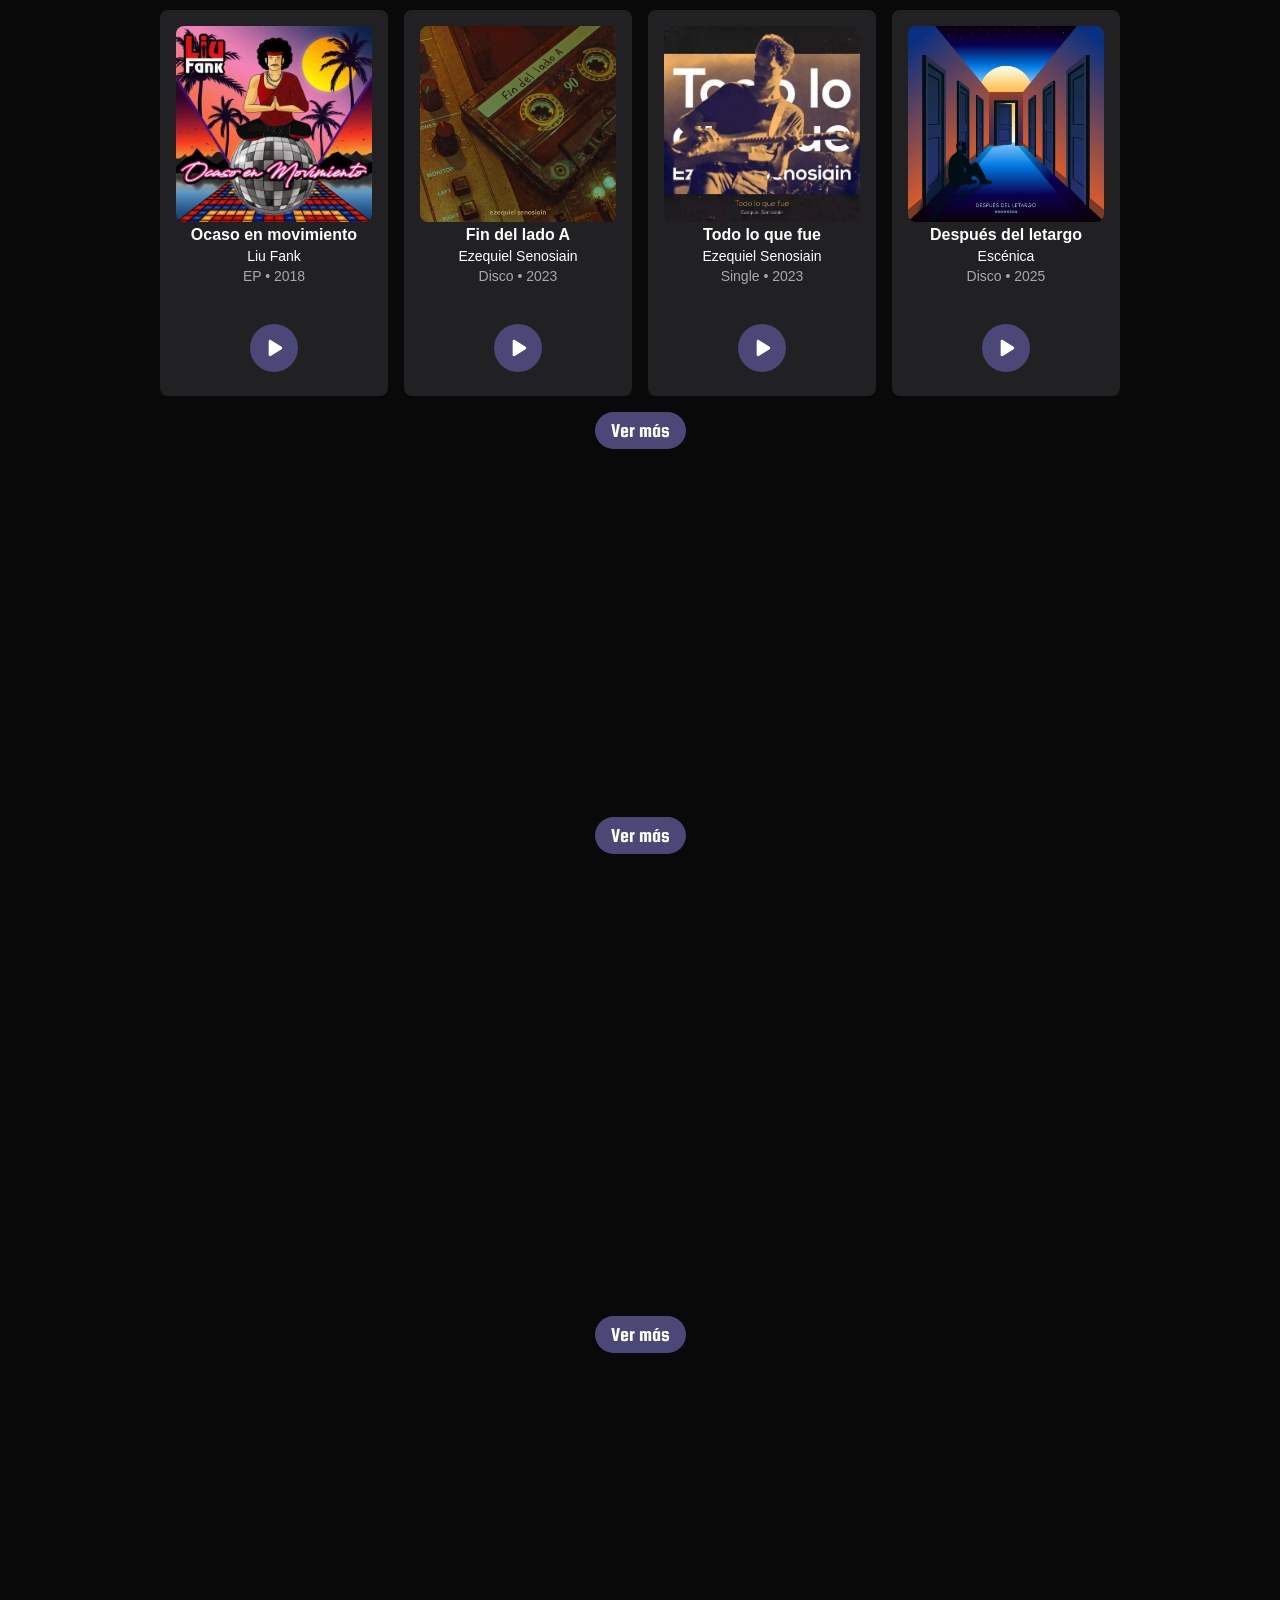
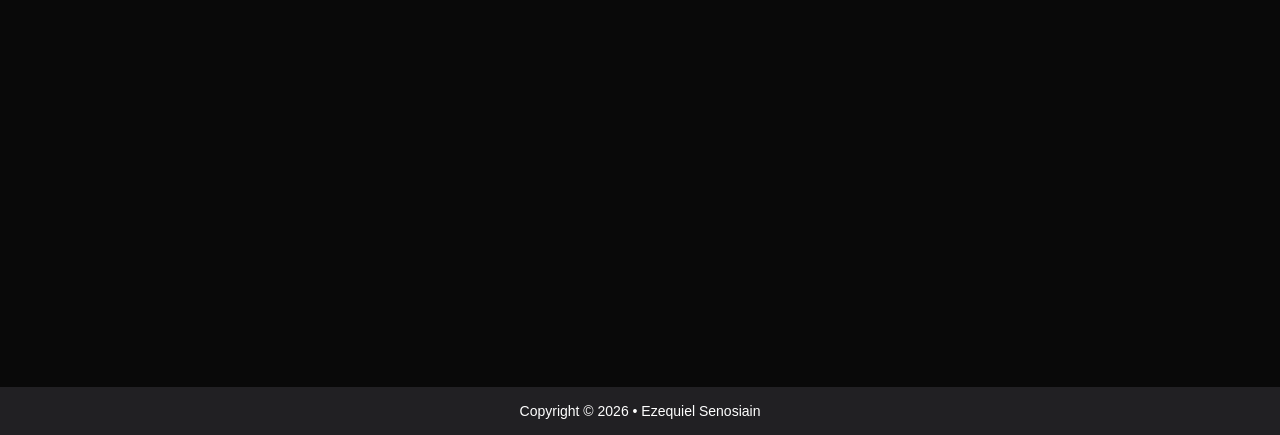
==== commit be0abbd6: "Listo para publicar v1" ====
--- a/index.html
+++ b/index.html
@@ -4,9 +4,15 @@
 <head>
   <meta charset="UTF-8">
   <meta name="viewport" content="width=device-width, initial-scale=1.0">
-  <meta name="description" content="Músico de Buenos Aires, Argentina, cuya propuesta combina diferentes influencias dentro del Pop-Rock">
+  <meta name="description"
+    content="Músico de Buenos Aires, Argentina, cuya propuesta combina diferentes influencias dentro del Pop-Rock">
   <meta name="keywords" content="Rock, Pop, Música, Banda, Ezequiel Senosiain">
-  <title>Ezequiel Senosiain | Sitio web oficial</title>
+  <meta name="theme-color" content="#090909">
+  <meta property="og:title" content="Ezequiel Senosiain | Sitio Oficial">
+  <meta property="og:description" content="Músico de Buenos Aires. Pop-Rock. Discografía, shows y videos.">
+  <meta property="og:image" content="https://i.scdn.co/image/ab67616100005174b475a5dc25f1083647edce4c">
+  <meta property="og:type" content="website">
+  <title>Ezequiel Senosiain | Sitio Web Oficial</title>
   <link rel="icon" href="img/favicon.ico">
   <link rel="stylesheet" href="css/style.css">
   <link rel="preconnect" href="https://fonts.googleapis.com">
@@ -66,7 +72,7 @@
       <hr class="line">
       <div class="event">
         <div class="line-event">
-          <h3>15/02/2026 • Loco Arte (Adrogué)</h3>
+          <h3>15/02/2026 • Tedeka en Loco Arte (Adrogué)</h3>
           <a class="button" style="background-color:#212023;">
             Finalizado
           </a>
@@ -74,7 +80,7 @@
       </div>
       <div class="event">
         <div class="line-event">
-          <h3>04/04/2026 • Loco Arte (Adrogué)</h3>
+          <h3>04/04/2026 • Tedeka en Loco Arte (Adrogué)</h3>
           <a class="button" style="background-color:#212023;">
             Finalizado
           </a>
@@ -82,7 +88,7 @@
       </div>
       <div class="event">
         <div class="line-event">
-          <h3>18/04/2026 • Loco Arte (Adrogué)</h3>
+          <h3>18/04/2026 • Tedeka en Loco Arte (Adrogué)</h3>
           <a class="button" style="background-color:#212023;">
             Finalizado
           </a>
@@ -90,9 +96,9 @@
       </div>
       <div class="event">
         <div class="line-event">
-          <h3>08/08/2026 • El Nido (Lomás de Zamora)</h3>
-          <a class="button" href="#" target="_blank">
-            Entradas
+          <h3>08/08/2026 • Tedeka en El Nido (L. de Zamora)</h3>
+          <a class="button" href="https://wa.me/5491166885719" target="_blank">
+            WhatsApp para reservas
           </a>
         </div>
       </div>
--- a/css/style.css
+++ b/css/style.css
@@ -458,7 +458,7 @@
 flex-direction: row;
 align-items: center;
 justify-content: space-between;
-height: 3.5rem;
+height: 4rem;
 border: 2px solid #090909;
 border-bottom-color: #212023;
 }
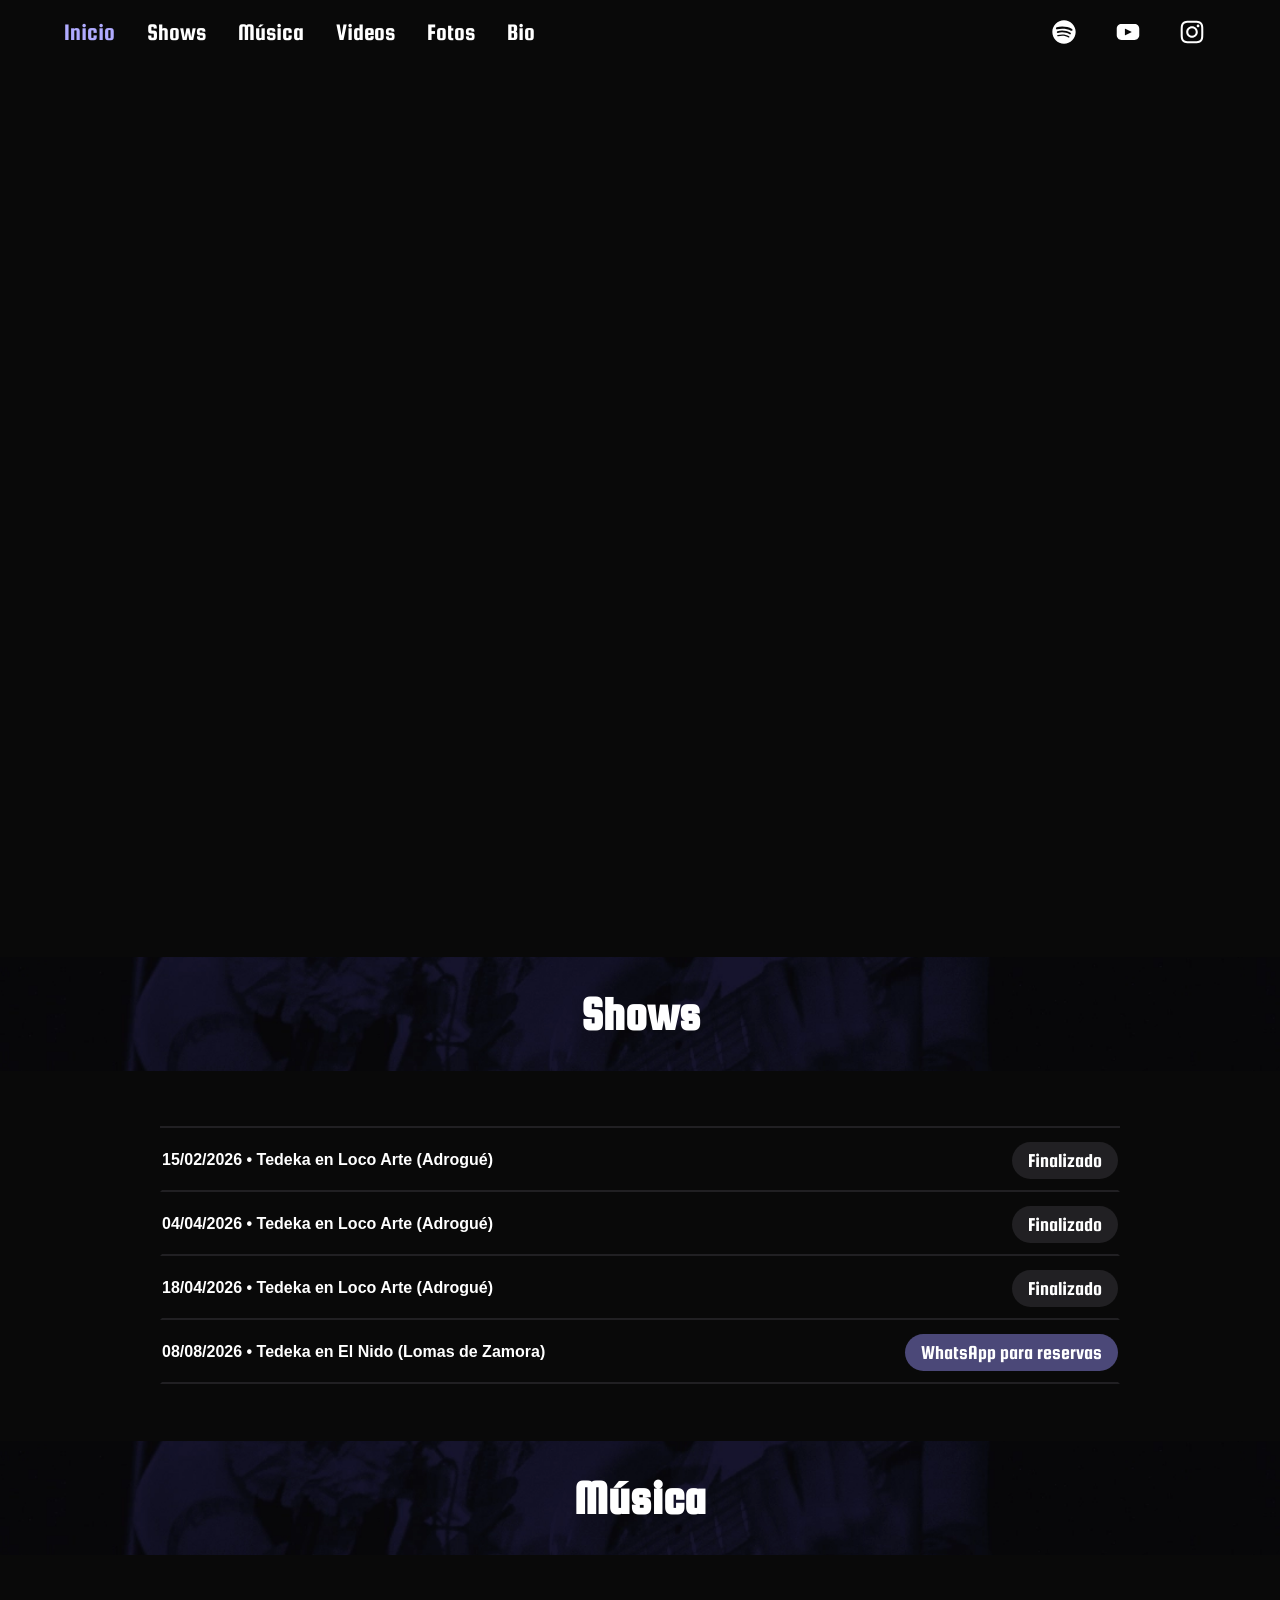
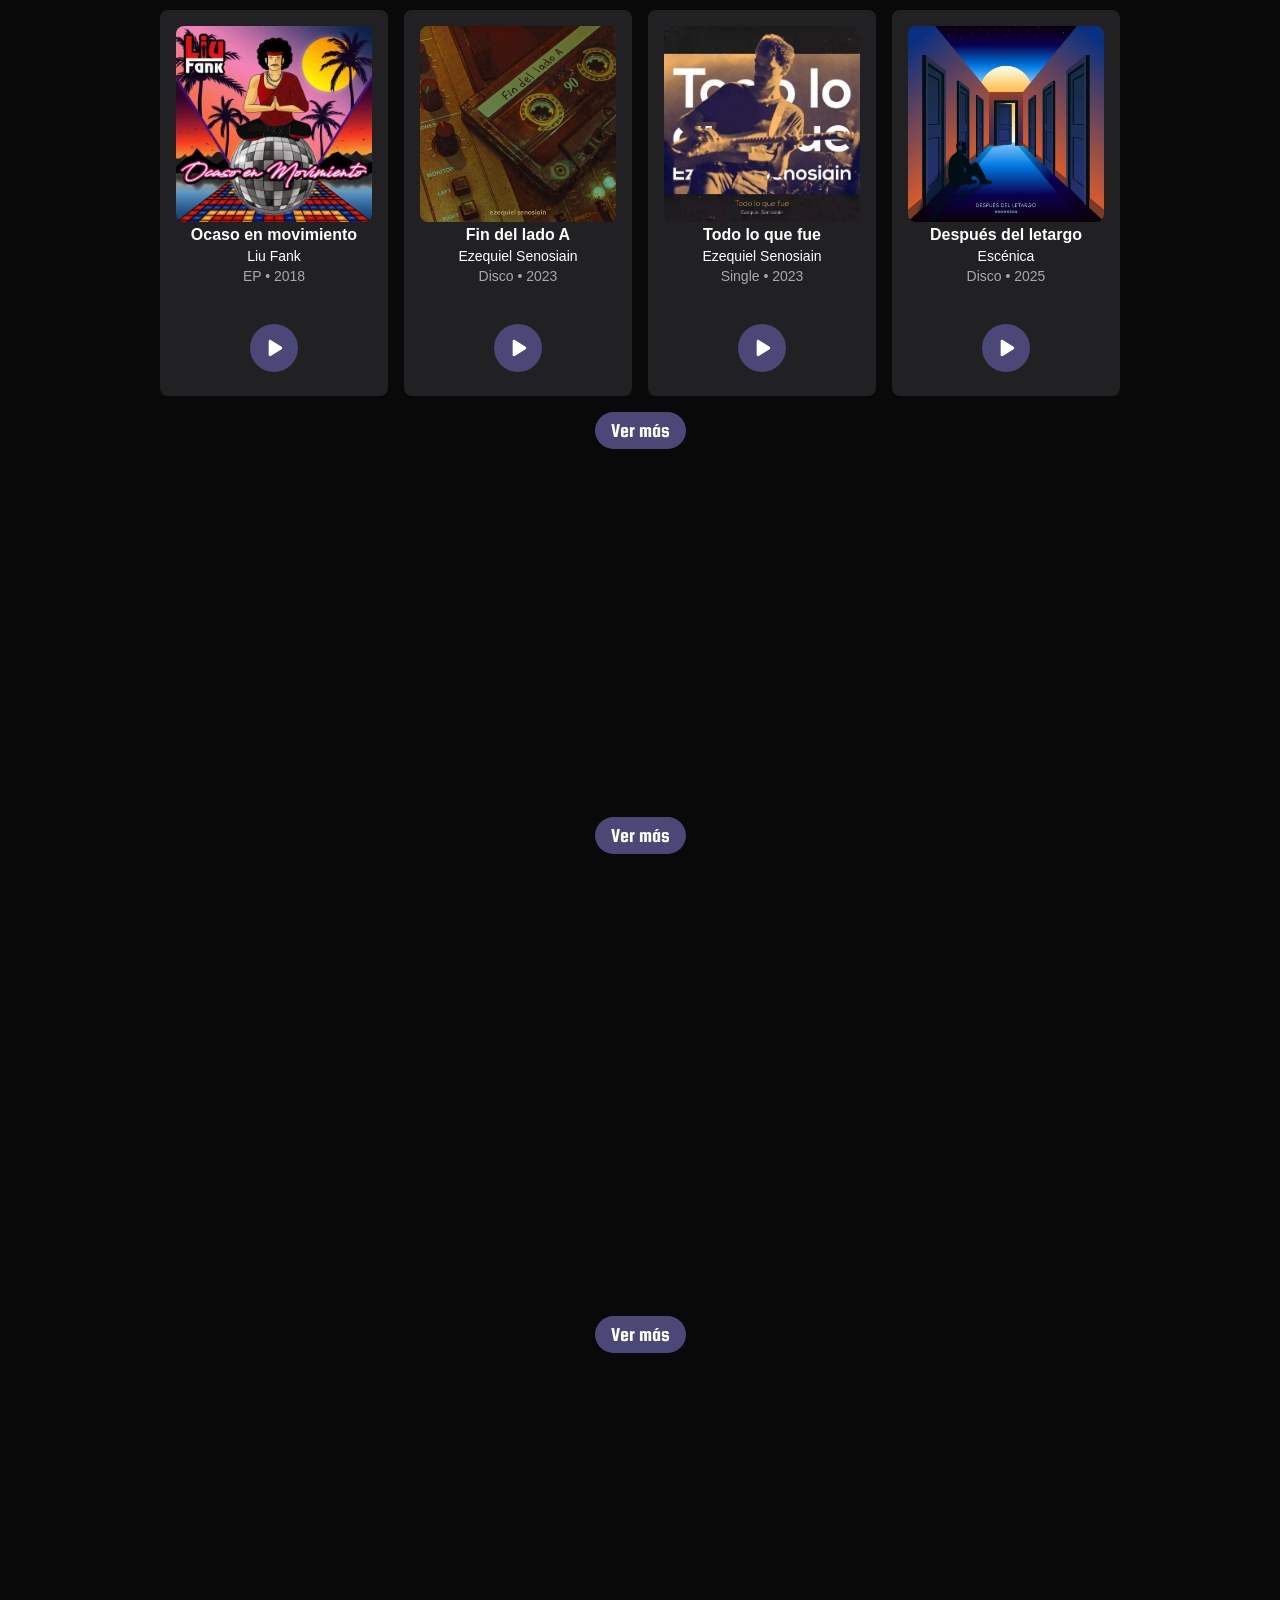
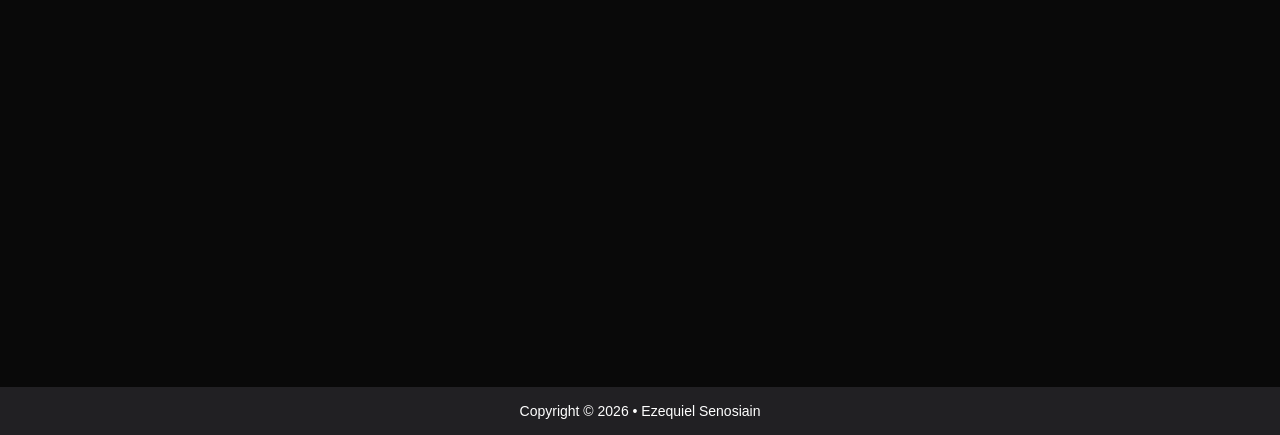
==== commit ef189002: "web terminada" ====
--- a/index.html
+++ b/index.html
@@ -96,7 +96,7 @@
       </div>
       <div class="event">
         <div class="line-event">
-          <h3>08/08/2026 • Tedeka en El Nido (L. de Zamora)</h3>
+          <h3>08/08/2026 • Tedeka en El Nido (Lomas de Zamora)</h3>
           <a class="button" href="https://wa.me/5491166885719" target="_blank">
             WhatsApp para reservas
           </a>
